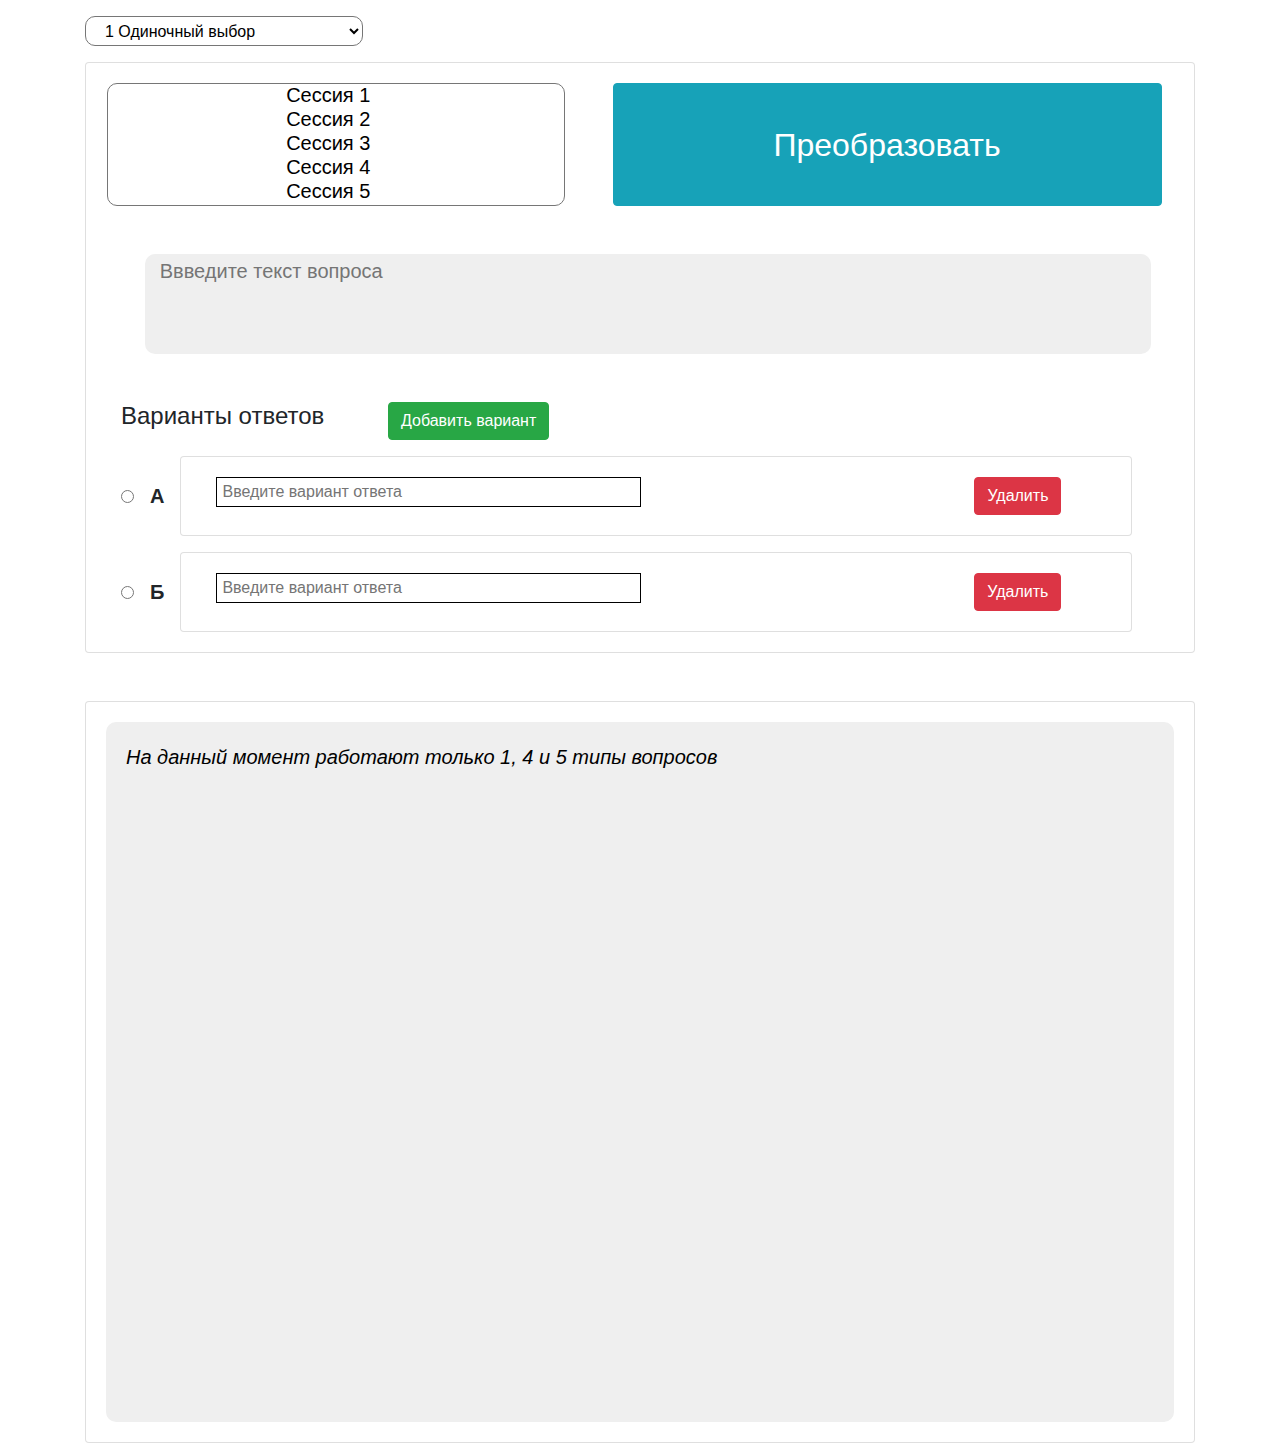
==== index.html @ 5695410e "changed information text" ====
<html>
    <head>
        <meta charset="UTF-8"> 
        <title>Constructor</title>
        <link rel="stylesheet" href="https://maxcdn.bootstrapcdn.com/bootstrap/4.0.0/css/bootstrap.min.css" integrity="sha384-Gn5384xqQ1aoWXA+058RXPxPg6fy4IWvTNh0E263XmFcJlSAwiGgFAW/dAiS6JXm" crossorigin="anonymous">
        <link rel="stylesheet" href="css/styles.css">
    </head>
    <body onload="bodyLoaded();">
        <div class="container">
            <select class="col-3 mt-3 mb-3" name="choose_question" id="question_variants" onchange="renderQuestion();">
                <option value="1">1 Одиночный выбор</option>
                <option value="2">2 Множественный выбор</option>
                <option value="3">3 Соответствие</option>
                <option value="4">4 Ввод ответа текстом</option>
                <option value="5">5 Вставка слов в текст</option>
            </select>
            <div class="card" id="question_card">
                <div class="card-body">
                  <div class="row">
                    <select class="col-5 ml-3" name="session_select" onclick="select_session();" id="session_variants" multiple="5">
                                <option value="1">Сессия 1</option>
                                <option value="2">Сессия 2</option>
                                <option value="3">Сессия 3</option>
                                <option value="4">Сессия 4</option>
                                <option value="5">Сессия 5</option>
                    </select>
                    <button class="btn btn-info ml-5 col-6" onclick="renderJson();" id="convert_button">Преобразовать</button>
                    
                </div>
                    <div class="row justify-content-center" id="question_header"></div>
                    <div class="container mt-5" id="variative"></div>
                </div>
            </div>
            <div class="card mt-5" id="json_card">
                <div class="card-body">
                    <div class="col-12" id="json_place">На данный момент работают только 1, 4 и 5 типы вопросов</div>
                </div>
            </div>
        </div>
    </body>
    <script type="text/javascript" src="js/script.js"></script>
</html>
---- css/styles.css ----
/*body {
	background-color: #5c5c5c;
}

.card {
	background-color: #5b5a5a;
	border: 1px solid rgba(255, 251, 251, 0.13);
	color: #fff;
}
*/
textarea {
    border: none;
    resize: none;
    height: 100px;
    font-size: 20px;
    background-color: #efefef;
    border-radius: 10px;
}

textarea:focus {
    outline: none;
}

#json_place {
    height: 700px;
    font-size: 20px;
    background-color: #efefef;
    border-radius: 10px;
    padding: 20px;
    color: #000;
    font-style: italic;
}

#session_variants {
    overflow-y: hidden;
    padding-left: 0;
    font-size: 20px;
    border-radius: 10px;
    padding-bottom: 25px;
}

#session_variants:focus {
    outline: none;
}
#session_variants>option {
    text-align: center;
}

#question_variants {
	height: 30px;
	border-radius: 10px;
	background-color: #fff;
}

#question_variants:focus {
    outline: none;
}

#one_variant_input {
	font-size: 40px;
	border: 1px solid #757575;
	border-right: none;
	border-left: none;
	border-top: none;
	text-align: center;
}

#one_variant_input:focus {
    outline: none;
}

.variant {
    font-size: 20px;
    font-weight: 600;
}

.answer-variant {
    width: 100%;
    border: 1px solid black;
    height: 30px;
    padding-left: 5px;
    overflow-x: scroll;
}

.delete-button {
    width: 100%;
}

#convert_button {
	font-size: 2em;
}

.input-div {
    background-color: #efefef;
    /*border: 1px black solid;*/
    border: none;
    border-radius: 10px;
    font-size: 1.7em;
}

.input-div:focus {
    outline: none;
}

.placeholder {
    color: #5c5c5c;
}

.display-none {
    display: none;
}

#show_words {
    background-color: #efefef;
    border-radius: 15px;
    min-height: 100px;
    font-size: 20px;
}

[contenteditable=true]:empty:not(:focus):before {
    content: attr(placeholder);
    color: gray;
}

.word-wrap {
    display: inline;
    margin-right: 5px;
    border-radius: 5px;
    border: 1px solid rgba(255, 255, 255, 0);
}

.word-wrap:hover {
    border: 1px solid #00C2FF;
    cursor: pointer;
}

.word-wrap-selected {
    background-color: #FF7676;
}
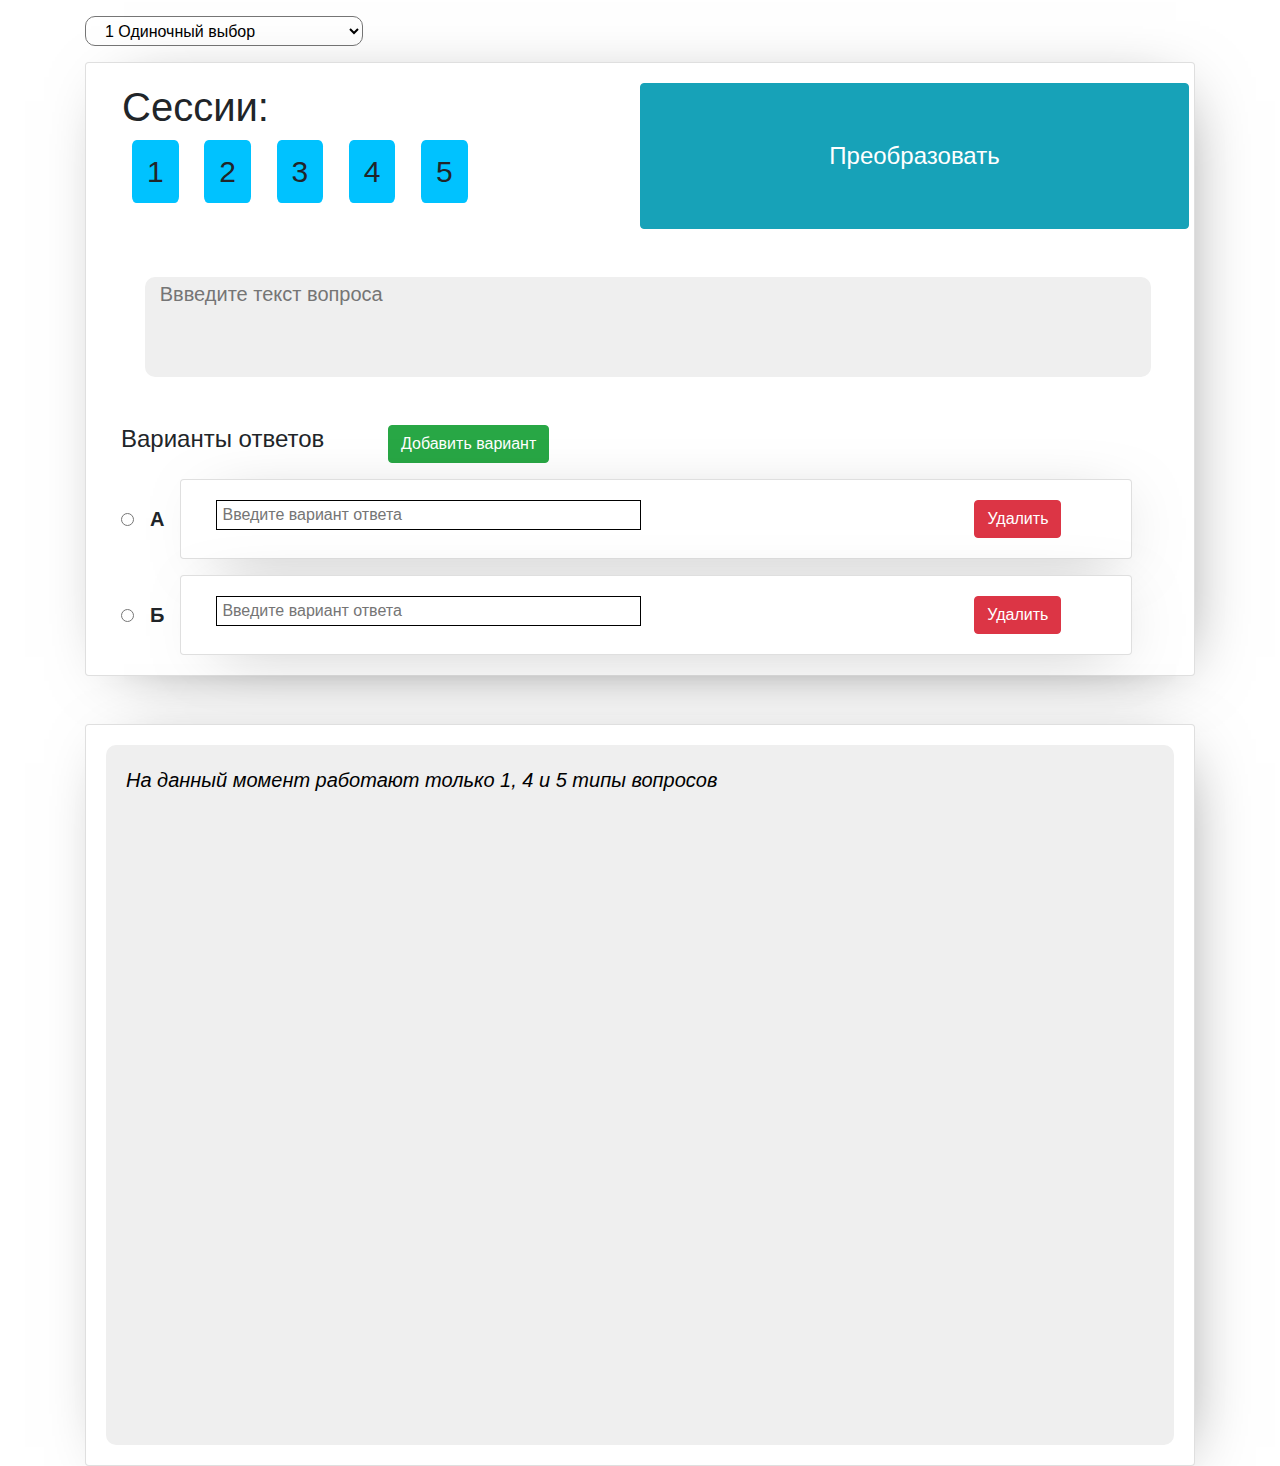
==== commit 97455c74: "Redesigned session selection" ====
--- a/index.html
+++ b/index.html
@@ -17,13 +17,23 @@
             <div class="card" id="question_card">
                 <div class="card-body">
                   <div class="row">
-                    <select class="col-5 ml-3" name="session_select" onclick="select_session();" id="session_variants" multiple="5">
+                    <!-- <select class="col-5 ml-3" name="session_select" onclick="select_session();" id="session_variants" multiple="5">
                                 <option value="1">Сессия 1</option>
                                 <option value="2">Сессия 2</option>
                                 <option value="3">Сессия 3</option>
                                 <option value="4">Сессия 4</option>
                                 <option value="5">Сессия 5</option>
-                    </select>
+                    </select> -->
+                    <div class="container col-5 ml-3">
+                        <h1>Сессии:</h1>
+                        <div onclick="select_session();" id="session_variants">
+                            <label class="session-label"><input type="checkbox" checked class="d-none"><span class="session-span">1</span></label>
+                            <label class="session-label"><input type="checkbox" checked class="d-none"><span class="session-span">2</span></label>
+                            <label class="session-label"><input type="checkbox" checked class="d-none"><span class="session-span">3</span></label>
+                            <label class="session-label"><input type="checkbox" checked class="d-none"><span class="session-span">4</span></label>
+                            <label class="session-label"><input type="checkbox" checked class="d-none"><span class="session-span">5</span></label>
+                        </div>
+                    </div>
                     <button class="btn btn-info ml-5 col-6" onclick="renderJson();" id="convert_button">Преобразовать</button>
                     
                 </div>
--- a/css/styles.css
+++ b/css/styles.css
@@ -1,13 +1,9 @@
-/*body {
-	background-color: #5c5c5c;
+.card {
+-webkit-box-shadow: 10px 10px 66px -29px rgba(0,0,0,0.53);
+-moz-box-shadow: 10px 10px 66px -29px rgba(0,0,0,0.53);
+box-shadow: 10px 10px 66px -29px rgba(0,0,0,0.53);
 }
-
-.card {
-	background-color: #5b5a5a;
-	border: 1px solid rgba(255, 251, 251, 0.13);
-	color: #fff;
-}
-*/
+/**/
 textarea {
     border: none;
     resize: none;
@@ -35,7 +31,6 @@
     overflow-y: hidden;
     padding-left: 0;
     font-size: 20px;
-    border-radius: 10px;
     padding-bottom: 25px;
 }
 
@@ -57,7 +52,7 @@
 }
 
 #one_variant_input {
-	font-size: 40px;
+	font-size: 30px;
 	border: 1px solid #757575;
 	border-right: none;
 	border-left: none;
@@ -87,7 +82,7 @@
 }
 
 #convert_button {
-	font-size: 2em;
+	font-size: 1.5em;
 }
 
 .input-div {
@@ -104,10 +99,6 @@
 
 .placeholder {
     color: #5c5c5c;
-}
-
-.display-none {
-    display: none;
 }
 
 #show_words {
@@ -137,3 +128,18 @@
 .word-wrap-selected {
     background-color: #FF7676;
 }
+
+input:checked + span {
+    background-color: #00C2FF;
+}
+
+.session-label {
+    margin: 10px;
+    font-size: 30px;
+}
+
+.session-span {
+    padding: 15px;
+    border-radius: 10%;
+    transition-duration: 0.2s;
+}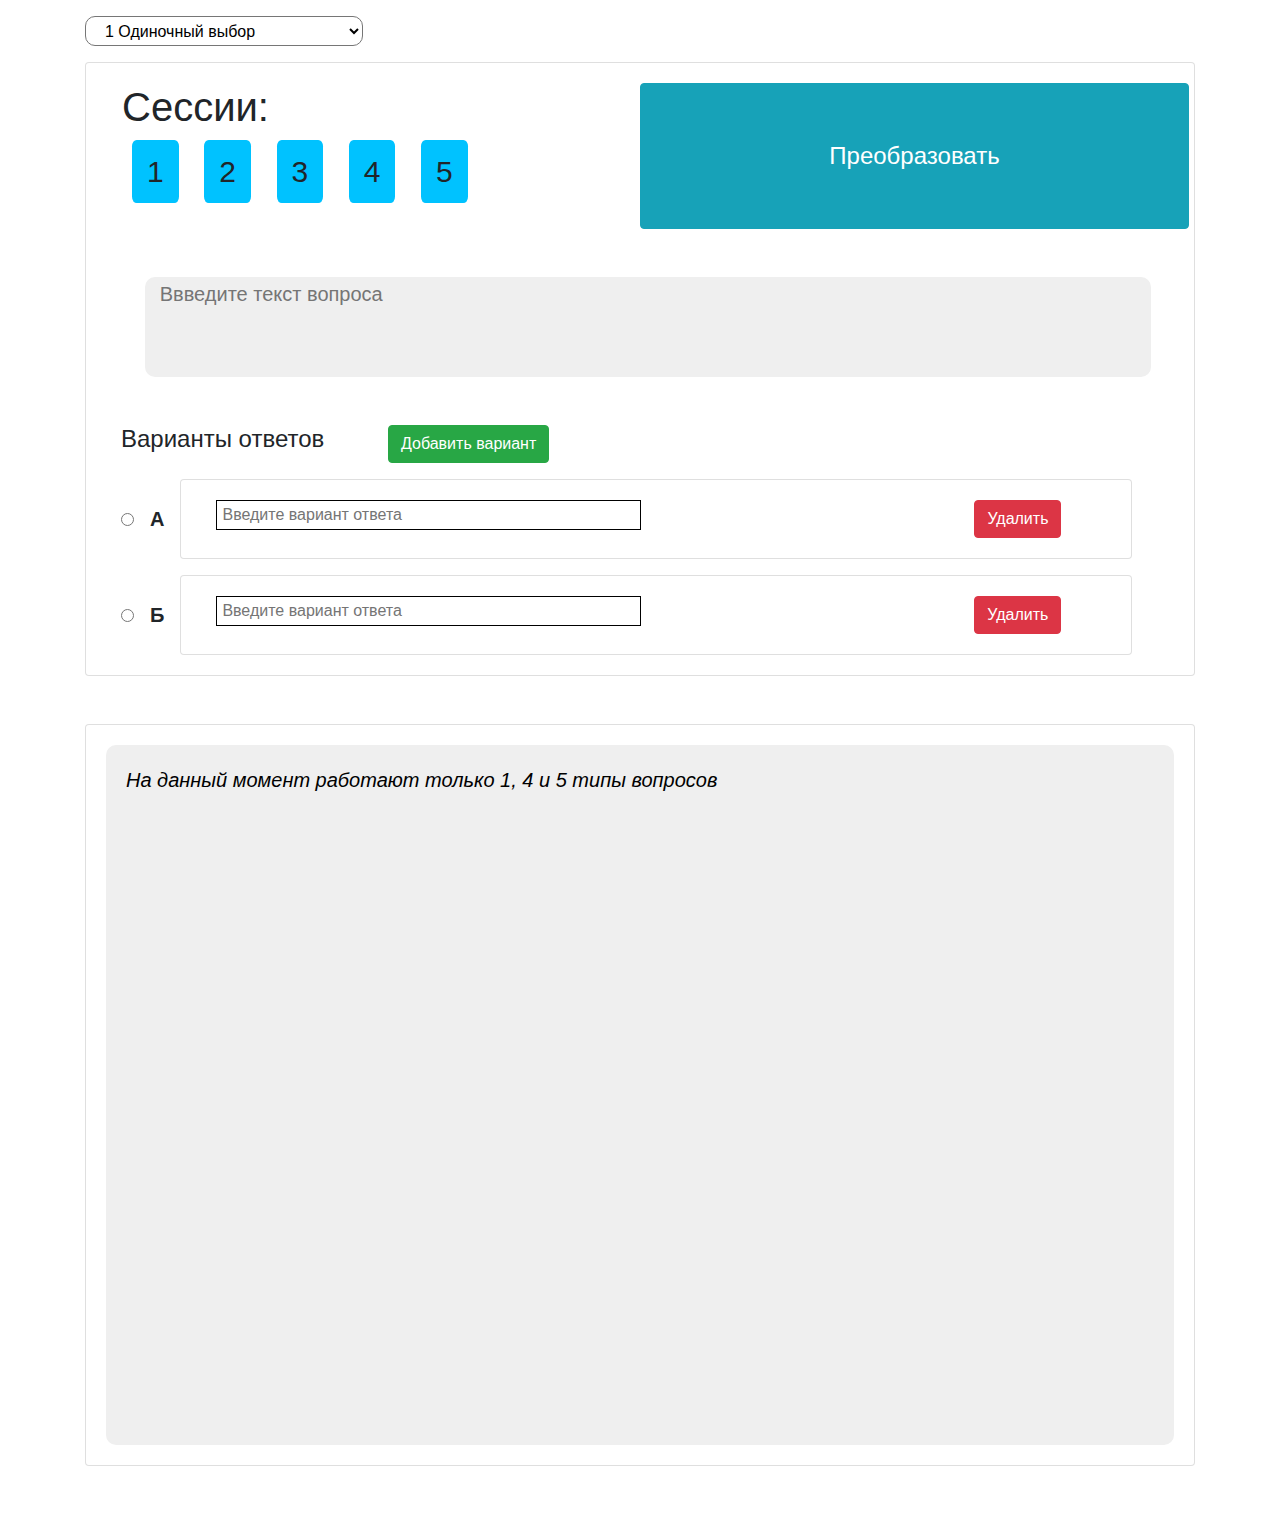
==== commit ce330d28: "Updated CSS" ====
--- a/index.html
+++ b/index.html
@@ -17,21 +17,14 @@
             <div class="card" id="question_card">
                 <div class="card-body">
                   <div class="row">
-                    <!-- <select class="col-5 ml-3" name="session_select" onclick="select_session();" id="session_variants" multiple="5">
-                                <option value="1">Сессия 1</option>
-                                <option value="2">Сессия 2</option>
-                                <option value="3">Сессия 3</option>
-                                <option value="4">Сессия 4</option>
-                                <option value="5">Сессия 5</option>
-                    </select> -->
                     <div class="container col-5 ml-3">
                         <h1>Сессии:</h1>
                         <div onclick="select_session();" id="session_variants">
-                            <label class="session-label"><input type="checkbox" checked class="d-none"><span class="session-span">1</span></label>
-                            <label class="session-label"><input type="checkbox" checked class="d-none"><span class="session-span">2</span></label>
-                            <label class="session-label"><input type="checkbox" checked class="d-none"><span class="session-span">3</span></label>
-                            <label class="session-label"><input type="checkbox" checked class="d-none"><span class="session-span">4</span></label>
-                            <label class="session-label"><input type="checkbox" checked class="d-none"><span class="session-span">5</span></label>
+                            <label class="session-label"><input type="checkbox" checked class="session-checkbox d-none" name="1"><span>1</span></label>
+                            <label class="session-label"><input type="checkbox" checked class="session-checkbox d-none" name="2"><span>2</span></label>
+                            <label class="session-label"><input type="checkbox" checked class="session-checkbox d-none" name="3"><span>3</span></label>
+                            <label class="session-label"><input type="checkbox" checked class="session-checkbox d-none" name="4"><span>4</span></label>
+                            <label class="session-label"><input type="checkbox" checked class="session-checkbox d-none" name="5"><span>5</span></label>
                         </div>
                     </div>
                     <button class="btn btn-info ml-5 col-6" onclick="renderJson();" id="convert_button">Преобразовать</button>
--- a/css/styles.css
+++ b/css/styles.css
@@ -1,9 +1,3 @@
-.card {
--webkit-box-shadow: 10px 10px 66px -29px rgba(0,0,0,0.53);
--moz-box-shadow: 10px 10px 66px -29px rgba(0,0,0,0.53);
-box-shadow: 10px 10px 66px -29px rgba(0,0,0,0.53);
-}
-/**/
 textarea {
     border: none;
     resize: none;
@@ -15,6 +9,10 @@
 
 textarea:focus {
     outline: none;
+}
+
+#json_card {
+    margin-bottom: 50px;
 }
 
 #json_place {
@@ -138,8 +136,7 @@
     font-size: 30px;
 }
 
-.session-span {
+.session-label span {
     padding: 15px;
     border-radius: 10%;
-    transition-duration: 0.2s;
 }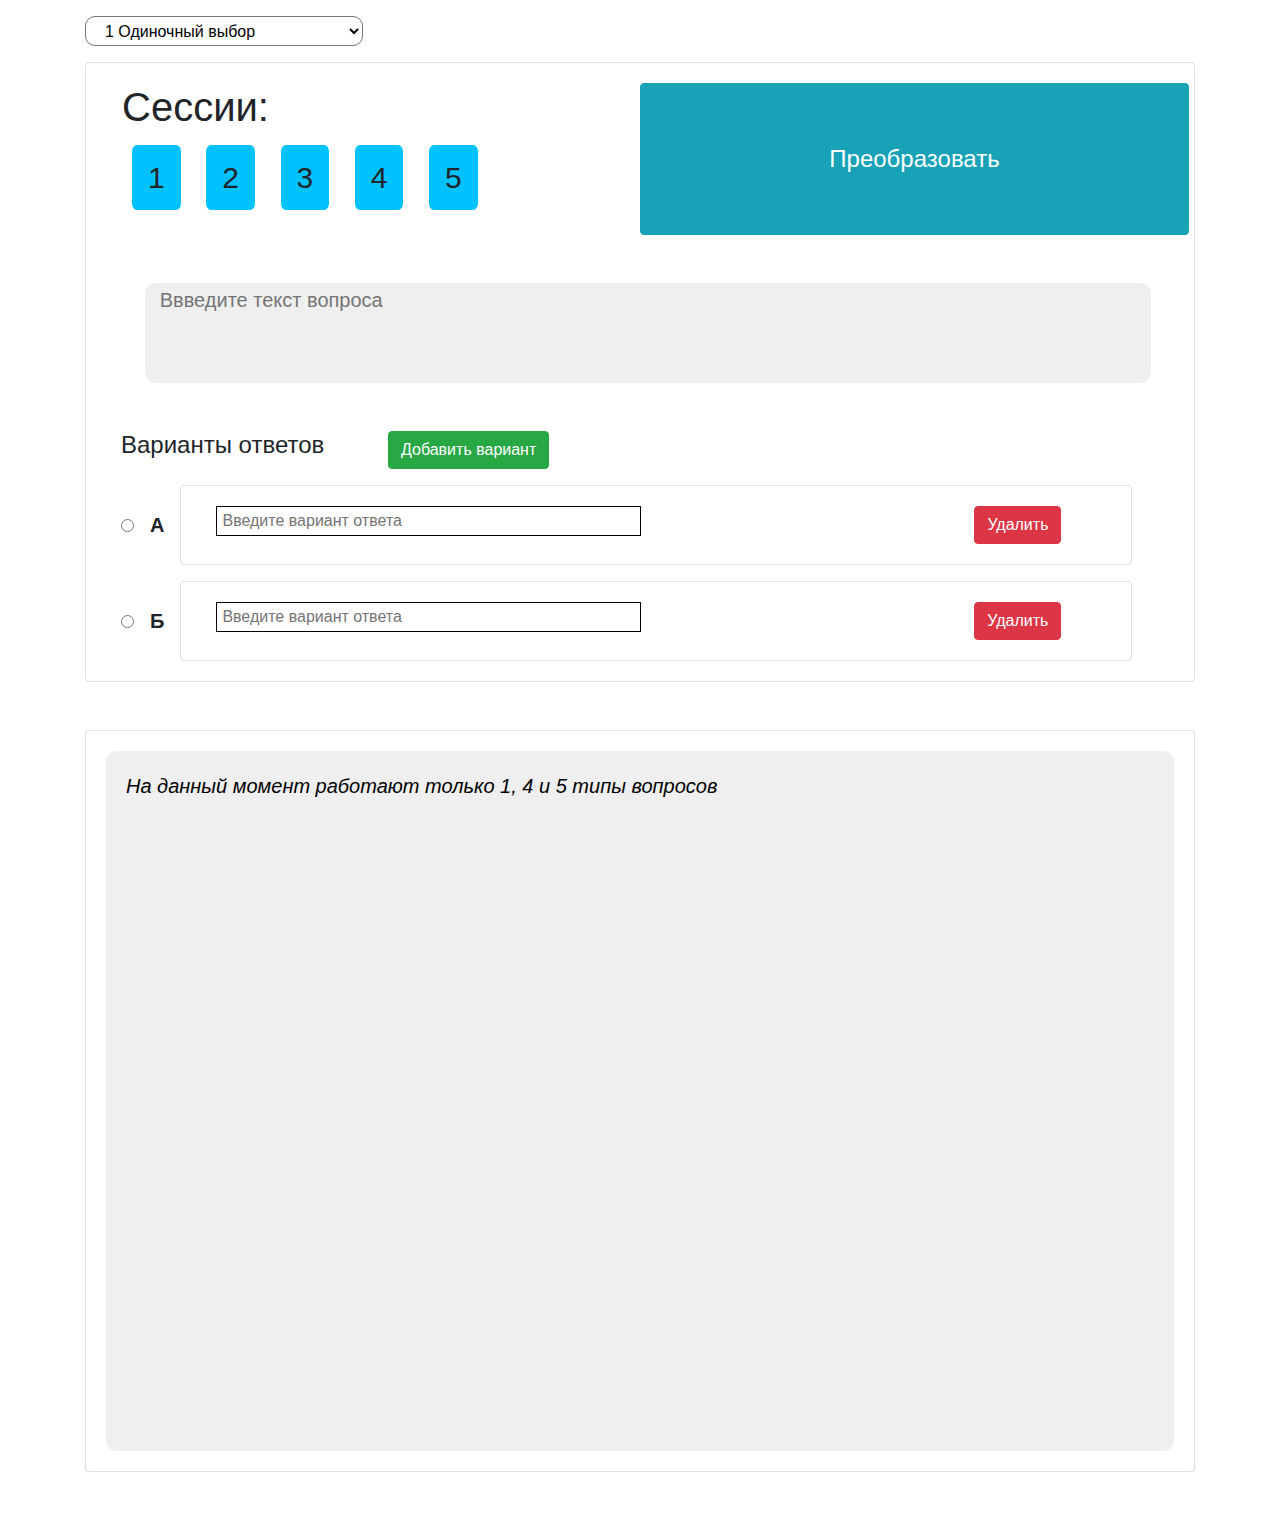
==== commit 629d2def: "improved sessions design" ====
--- a/index.html
+++ b/index.html
@@ -20,11 +20,11 @@
                     <div class="container col-5 ml-3">
                         <h1>Сессии:</h1>
                         <div onclick="select_session();" id="session_variants">
-                            <label class="session-label"><input type="checkbox" checked class="session-checkbox d-none" name="1"><span>1</span></label>
-                            <label class="session-label"><input type="checkbox" checked class="session-checkbox d-none" name="2"><span>2</span></label>
-                            <label class="session-label"><input type="checkbox" checked class="session-checkbox d-none" name="3"><span>3</span></label>
-                            <label class="session-label"><input type="checkbox" checked class="session-checkbox d-none" name="4"><span>4</span></label>
-                            <label class="session-label"><input type="checkbox" checked class="session-checkbox d-none" name="5"><span>5</span></label>
+                            <label class="session-label mt-3"><input type="checkbox" checked class="session-checkbox d-none" name="1"><span>1</span></label>
+                            <label class="session-label mt-3"><input type="checkbox" checked class="session-checkbox d-none" name="2"><span>2</span></label>
+                            <label class="session-label mt-3"><input type="checkbox" checked class="session-checkbox d-none" name="3"><span>3</span></label>
+                            <label class="session-label mt-3"><input type="checkbox" checked class="session-checkbox d-none" name="4"><span>4</span></label>
+                            <label class="session-label mt-3"><input type="checkbox" checked class="session-checkbox d-none" name="5"><span>5</span></label>
                         </div>
                     </div>
                     <button class="btn btn-info ml-5 col-6" onclick="renderJson();" id="convert_button">Преобразовать</button>
--- a/css/styles.css
+++ b/css/styles.css
@@ -118,9 +118,13 @@
     border: 1px solid rgba(255, 255, 255, 0);
 }
 
-.word-wrap:hover {
+.word-wrap:hover, .session-label>span:hover {
     border: 1px solid #00C2FF;
     cursor: pointer;
+}
+
+.session-label>span {
+    border: 1px solid rgba(255, 255, 255, 0);
 }
 
 .word-wrap-selected {
@@ -131,6 +135,15 @@
     background-color: #00C2FF;
 }
 
+input:checked:hover + span{
+    background-color: #7ADFFF;
+    border-color: #7ADFFF;
+}
+
+input:hover {
+    border: 1px solid #00C2FF;
+}
+
 .session-label {
     margin: 10px;
     font-size: 30px;
@@ -139,4 +152,8 @@
 .session-label span {
     padding: 15px;
     border-radius: 10%;
-}+}
+
+.session-label:hover {
+    cursor: pointer;
+}
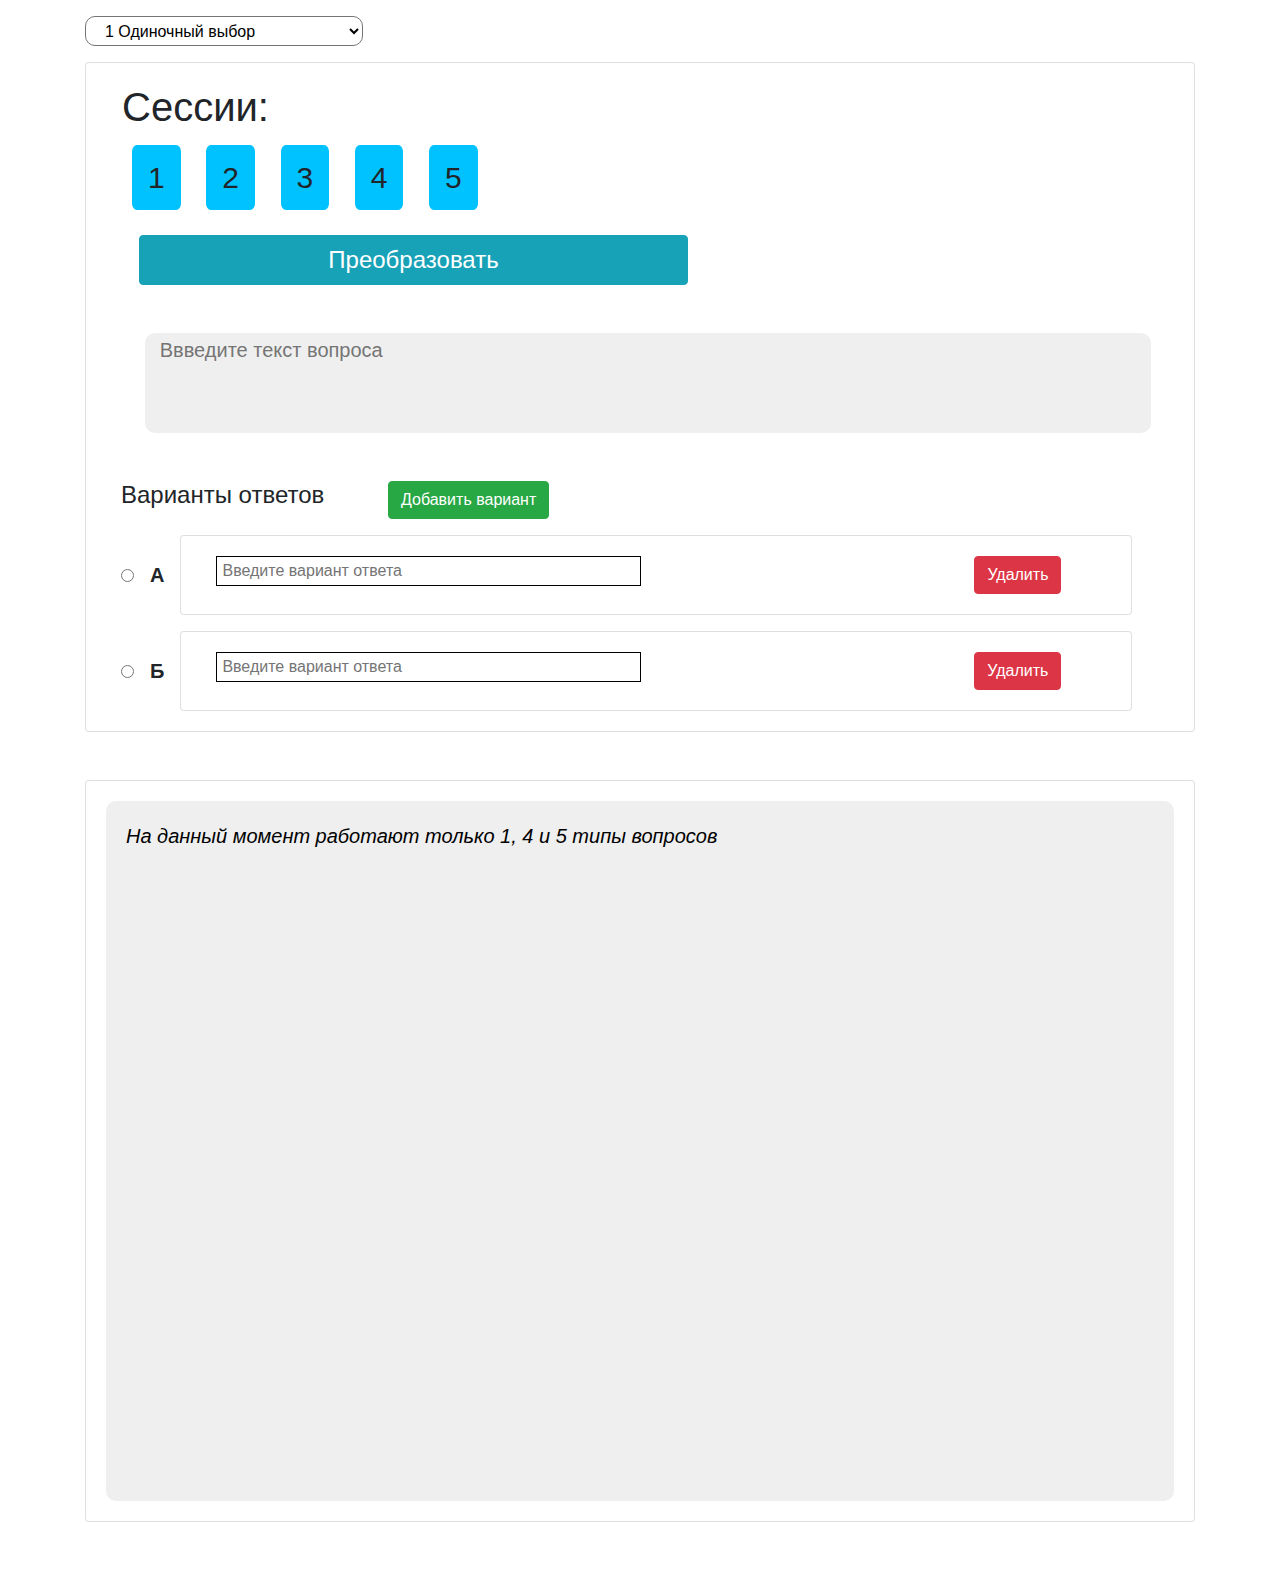
==== commit 7c22d1b0: "Copy json to clipboard" ====
--- a/index.html
+++ b/index.html
@@ -17,9 +17,9 @@
             <div class="card" id="question_card">
                 <div class="card-body">
                   <div class="row">
-                    <div class="container col-5 ml-3">
+                    <div class="container col-sm-12 col-5 ml-3">
                         <h1>Сессии:</h1>
-                        <div onclick="select_session();" id="session_variants">
+                        <div id="session_variants">
                             <label class="session-label mt-3"><input type="checkbox" checked class="session-checkbox d-none" name="1"><span>1</span></label>
                             <label class="session-label mt-3"><input type="checkbox" checked class="session-checkbox d-none" name="2"><span>2</span></label>
                             <label class="session-label mt-3"><input type="checkbox" checked class="session-checkbox d-none" name="3"><span>3</span></label>
@@ -34,7 +34,7 @@
                     <div class="container mt-5" id="variative"></div>
                 </div>
             </div>
-            <div class="card mt-5" id="json_card">
+            <div class="card mt-5" id="json_card" onclick="copyJSON()">
                 <div class="card-body">
                     <div class="col-12" id="json_place">На данный момент работают только 1, 4 и 5 типы вопросов</div>
                 </div>
@@ -42,4 +42,5 @@
         </div>
     </body>
     <script type="text/javascript" src="js/script.js"></script>
+    <script src="js/copy_json.js"></script>
 </html>
--- a/css/styles.css
+++ b/css/styles.css
@@ -113,12 +113,17 @@
 
 .word-wrap {
     display: inline;
-    margin-right: 5px;
+    margin-right: 7px;
     border-radius: 5px;
     border: 1px solid rgba(255, 255, 255, 0);
 }
 
-.word-wrap:hover, .session-label>span:hover {
+.word-wrap:hover {
+    border: 1px solid #000000;
+    cursor: pointer;
+}
+
+.session-label>span:hover {
     border: 1px solid #00C2FF;
     cursor: pointer;
 }
@@ -131,16 +136,16 @@
     background-color: #FF7676;
 }
 
-input:checked + span {
+.session-checkbox:checked + span {
     background-color: #00C2FF;
 }
 
-input:checked:hover + span{
+.session-checkbox:checked:hover + span{
     background-color: #7ADFFF;
     border-color: #7ADFFF;
 }
 
-input:hover {
+.session-checkbox:hover {
     border: 1px solid #00C2FF;
 }
 
@@ -157,3 +162,56 @@
 .session-label:hover {
     cursor: pointer;
 }
+
+#question_example {
+    background-color: #efefef;
+    min-height: 100px;
+    border-radius: 15px;
+    font-size: 20px;
+}
+
+.missed-word {
+    display: inline;
+    border-bottom: 2px solid #FF7676;
+    color: #e21b1b;
+}
+
+.square-missed-letter {
+    display: inline;
+    border: 2px solid #000;
+    width: 20px;
+}
+
+.mixed-word {
+    display: inline;
+    border-bottom: 2px solid #1c941c;
+    color: #1c941c;
+}
+
+.palette-label {
+    margin: 10px;
+    font-size: 20px;
+}
+
+.palette-label span {
+    padding: 15px;
+    border-radius: 10px;
+}
+
+.palette-radio:checked + span {
+    background-color: #fff !important;
+    border-style: solid;
+    border-width: 2px;
+}
+
+.word-letter {
+    display: inline;
+    border-radius: 5px;
+    border: 1px solid rgba(255, 255, 255, 0);
+}
+
+.word-letter:hover {
+    border: 1px solid #000000;
+    cursor: pointer;
+}
+
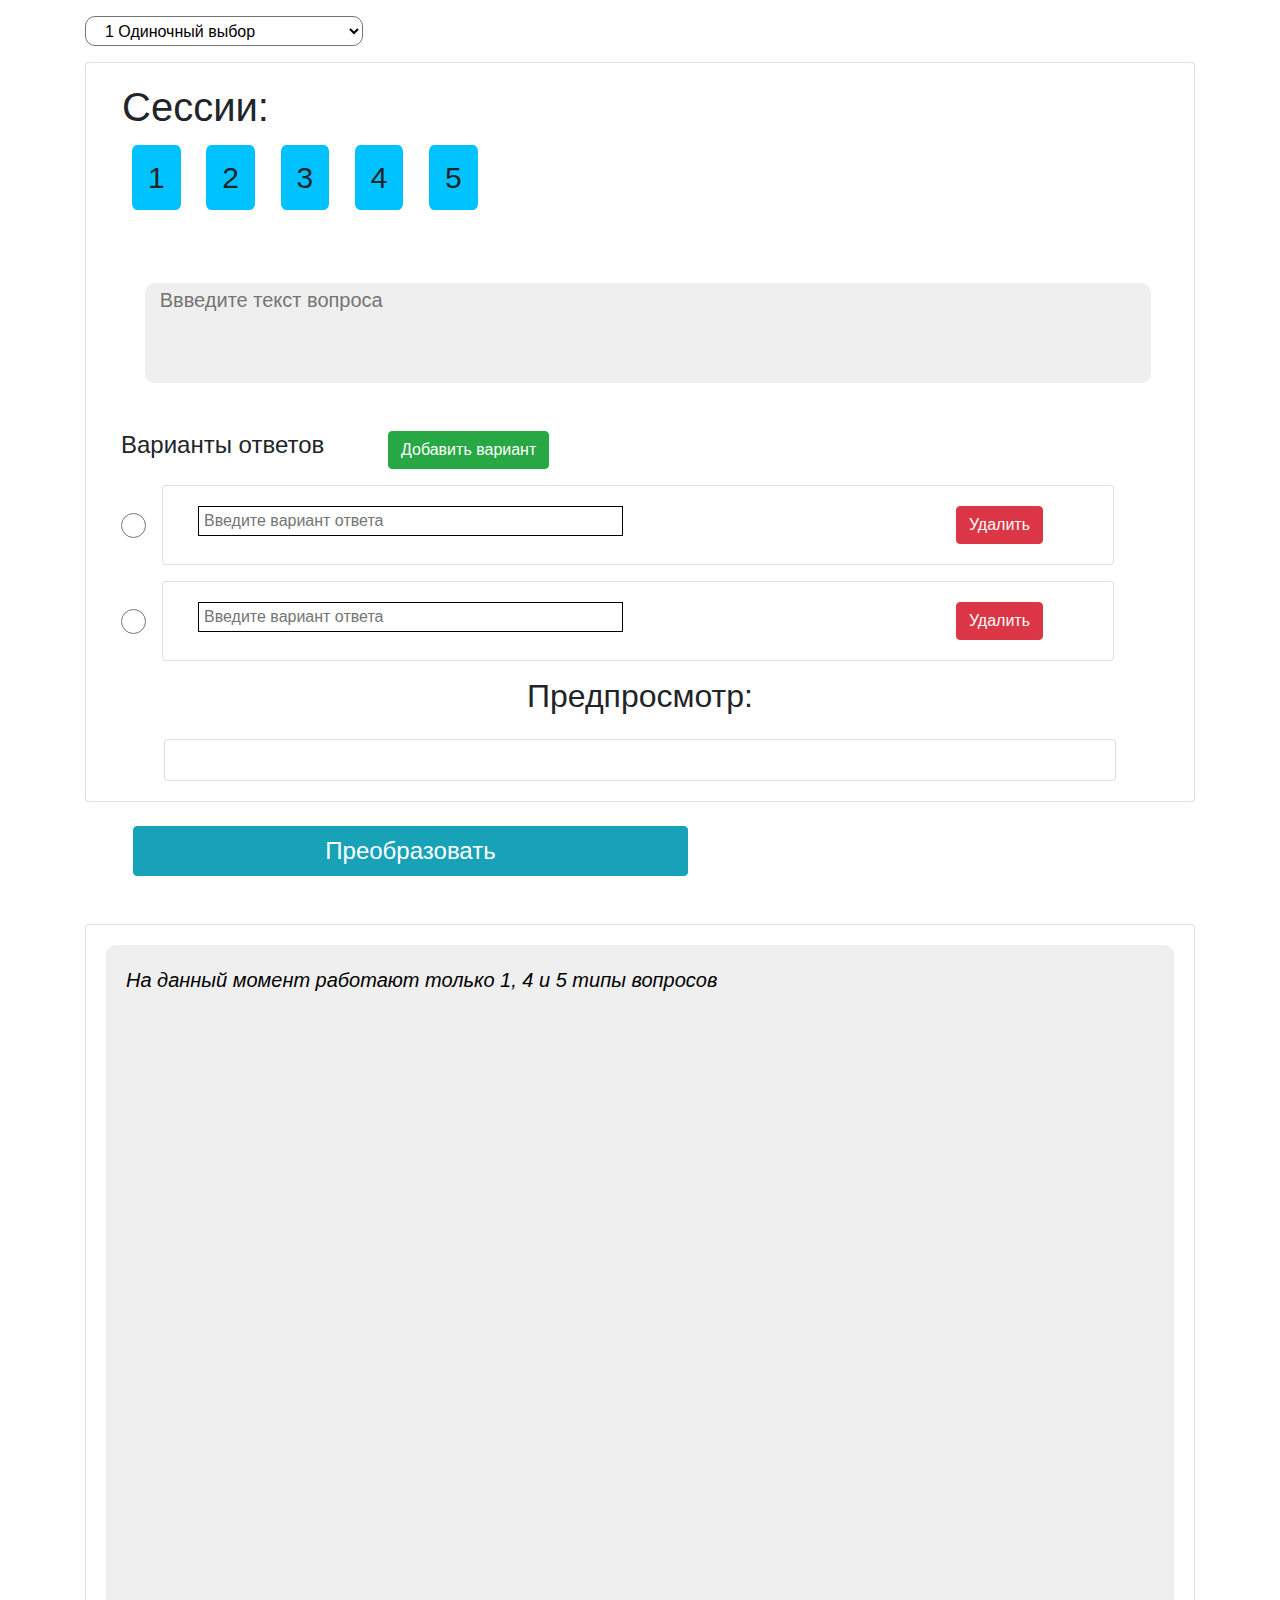
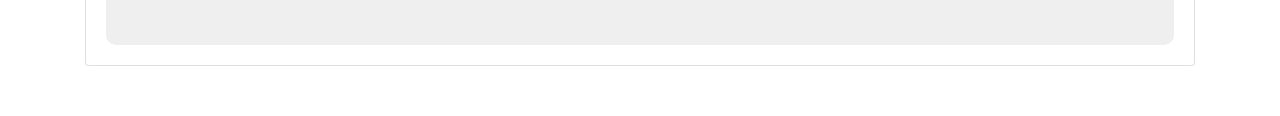
==== commit 5c3942f3: "Moved transform button" ====
--- a/index.html
+++ b/index.html
@@ -27,13 +27,14 @@
                             <label class="session-label mt-3"><input type="checkbox" checked class="session-checkbox d-none" name="5"><span>5</span></label>
                         </div>
                     </div>
-                    <button class="btn btn-info ml-5 col-6" onclick="renderJson();" id="convert_button">Преобразовать</button>
                     
                 </div>
                     <div class="row justify-content-center" id="question_header"></div>
                     <div class="container mt-5" id="variative"></div>
                 </div>
             </div>
+                <br>
+                <button class="btn btn-info ml-5 col-6" onclick="renderJson();" id="convert_button">Преобразовать</button>
             <div class="card mt-5" id="json_card" onclick="copyJSON()">
                 <div class="card-body">
                     <div class="col-12" id="json_place">На данный момент работают только 1, 4 и 5 типы вопросов</div>
--- a/css/styles.css
+++ b/css/styles.css
@@ -215,3 +215,29 @@
     cursor: pointer;
 }
 
+.variant-first-question {
+    width: 20px !important;
+    height: 20px !important;
+    border: 2px solid #FF7676;
+    border-radius: 100%;
+    padding-right: 18px;
+}
+
+.variant-first-question-selected {
+    background-color: #1c941c;
+    border-color: #1c941c;
+}
+
+.variant-second-question {
+    width: 20px !important;
+    height: 20px !important;
+    border: 2px solid #FF7676;
+    border-radius: 2px;
+    padding-right: 18px;
+}
+
+.variant-second-question-selected {
+    background-color: #1c941c;
+    border-color: #1c941c;
+}
+
